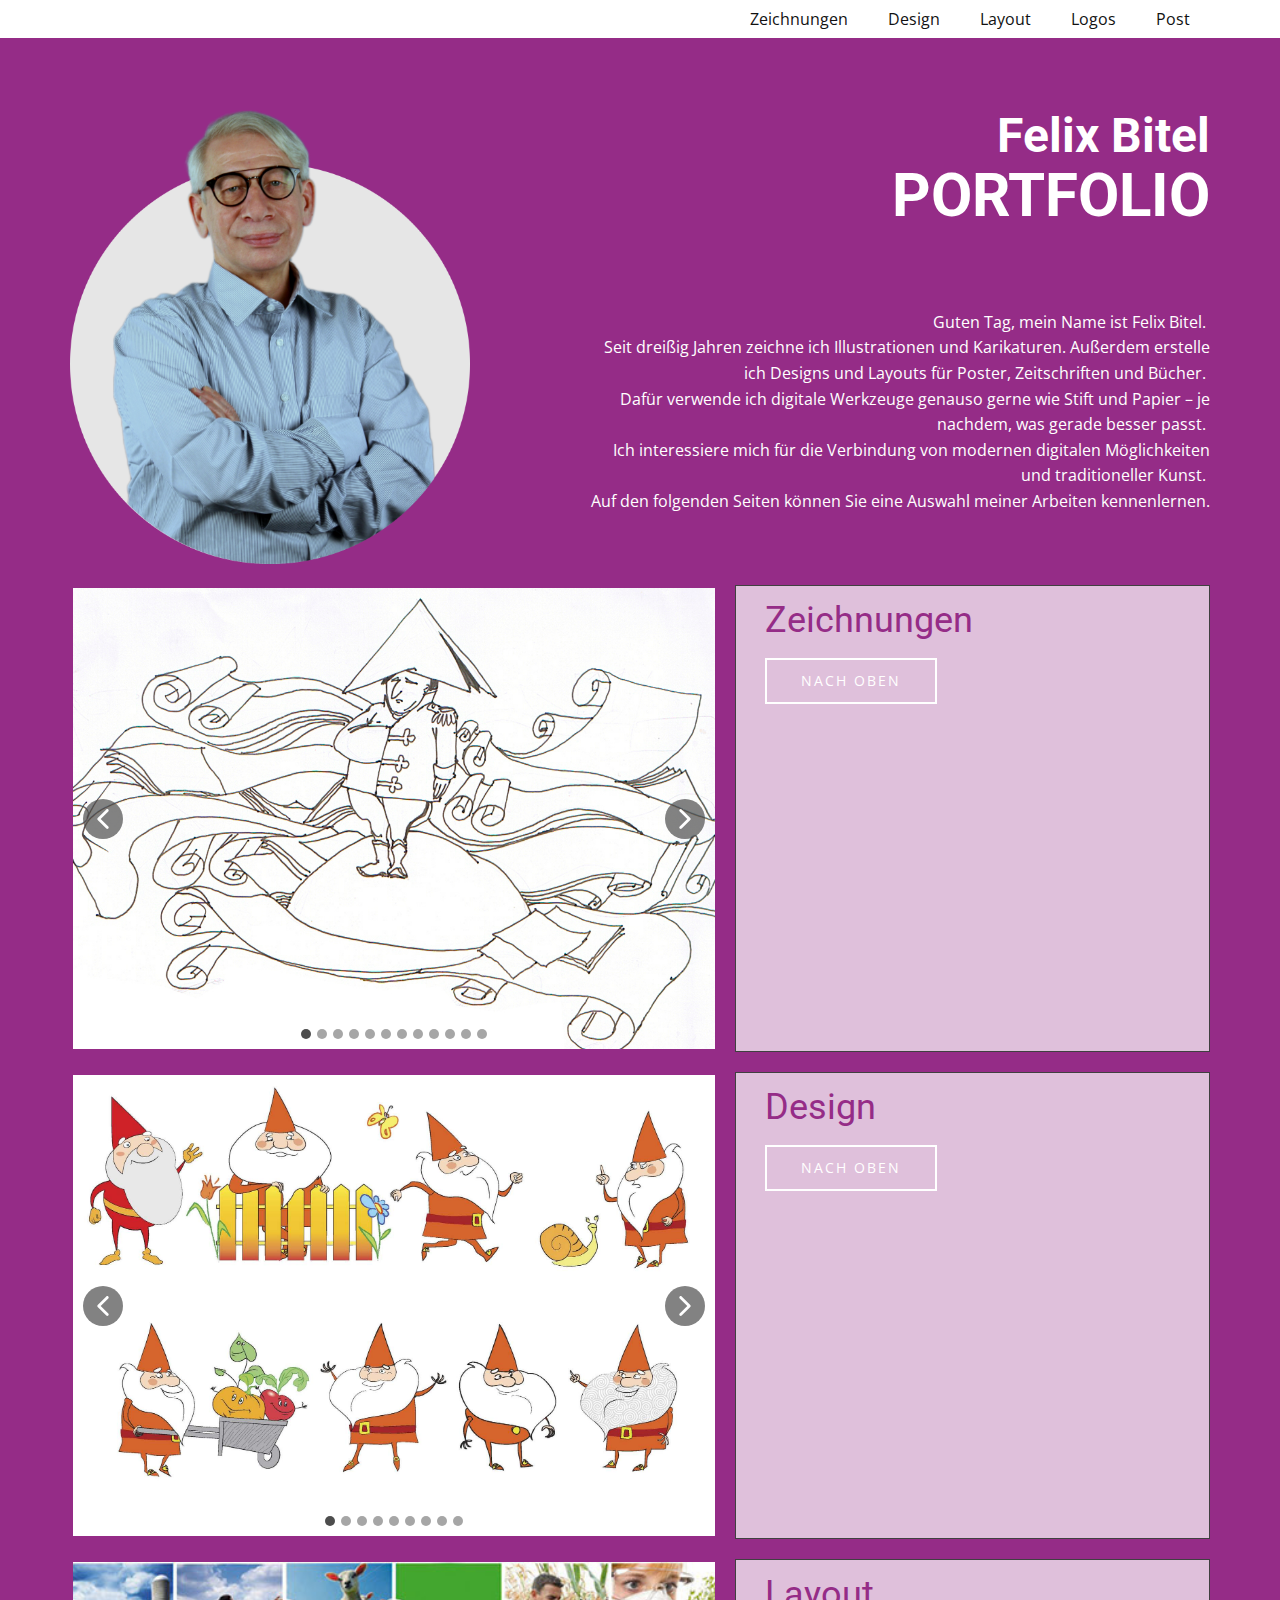
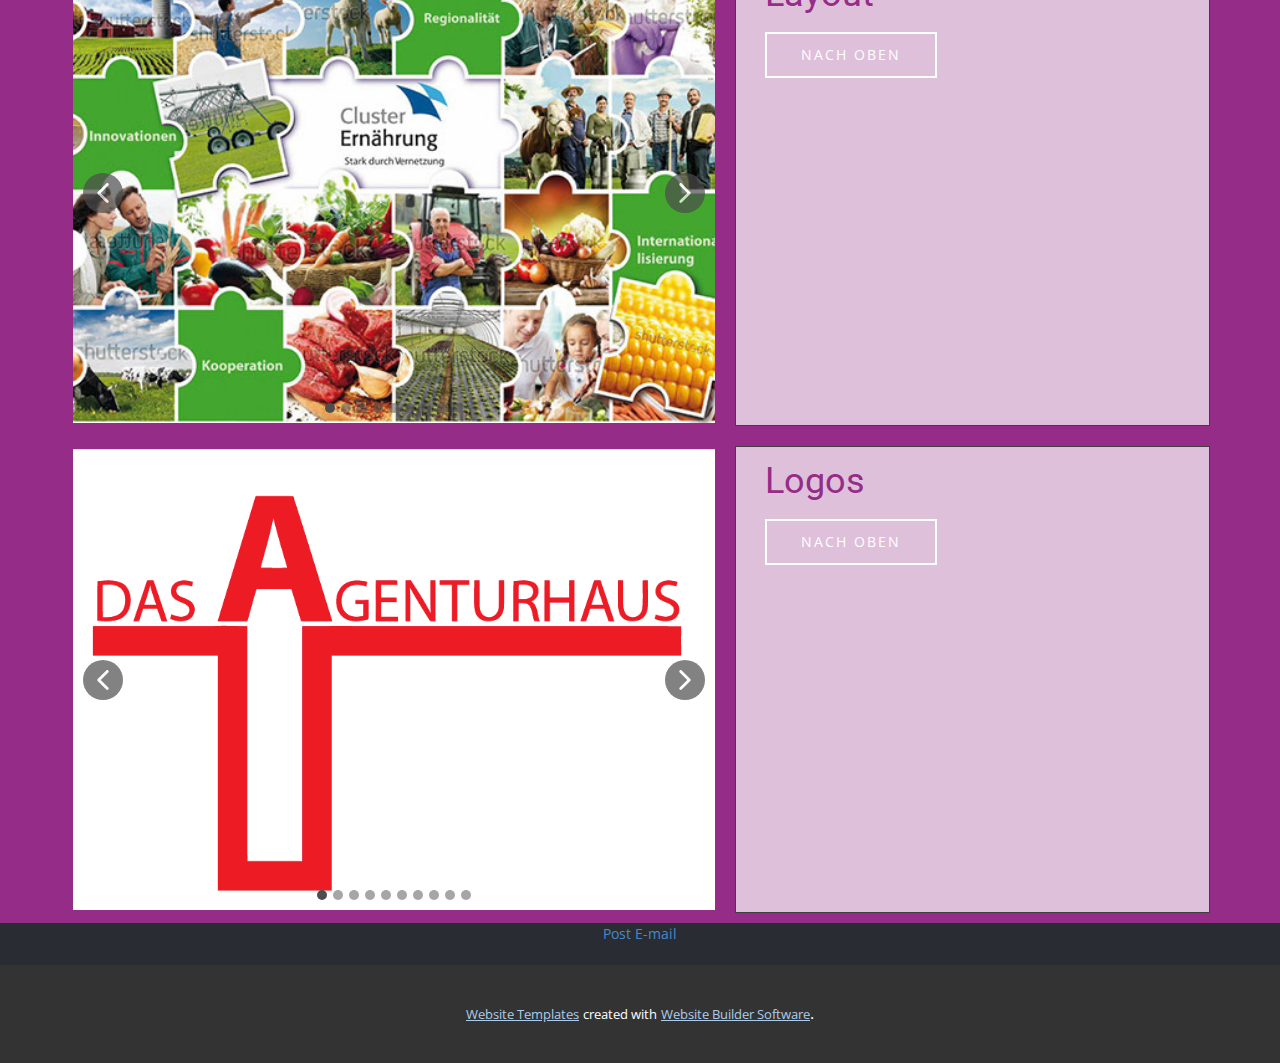
==== Master.html @ c5e7eab4 "Add files via upload" ====
<!DOCTYPE html>
<html style="font-size: 16px;" lang="ru"><head>
    <meta name="viewport" content="width=device-width, initial-scale=1.0">
    <meta charset="utf-8">
    <meta name="keywords" content="INTUITIVE">
    <meta name="description" content="">
    <title>Master</title>
    <link rel="stylesheet" href="nicepage.css" media="screen">
<link rel="stylesheet" href="Master.css" media="screen">
    <script class="u-script" type="text/javascript" src="jquery.js" defer=""></script>
    <script class="u-script" type="text/javascript" src="nicepage.js" defer=""></script>
    <meta name="generator" content="Nicepage 5.0.7, nicepage.com">
    <link id="u-theme-google-font" rel="stylesheet" href="https://fonts.googleapis.com/css?family=Roboto:100,100i,300,300i,400,400i,500,500i,700,700i,900,900i|Open+Sans:300,300i,400,400i,500,500i,600,600i,700,700i,800,800i">
    
    
    
    
    
    
    <script type="application/ld+json">{
		"@context": "http://schema.org",
		"@type": "Organization",
		"name": ""
}</script>
    <meta name="theme-color" content="#478ac9">
    <meta property="og:title" content="Master">
    <meta property="og:type" content="website">
  </head>
  <body class="u-body u-xl-mode" data-lang="ru"><header class="u-clearfix u-header u-header" id="sec-f628"><div class="u-clearfix u-sheet u-valign-middle u-sheet-1">
        <nav class="u-menu u-menu-one-level u-offcanvas u-menu-1">
          <div class="menu-collapse" style="font-size: 1rem; letter-spacing: 0px;">
            <a class="u-button-style u-custom-left-right-menu-spacing u-custom-padding-bottom u-custom-top-bottom-menu-spacing u-nav-link u-text-active-palette-1-base u-text-hover-palette-2-base" href="#">
              <svg class="u-svg-link" viewBox="0 0 24 24"><use xmlns:xlink="http://www.w3.org/1999/xlink" xlink:href="#menu-hamburger"></use></svg>
              <svg class="u-svg-content" version="1.1" id="menu-hamburger" viewBox="0 0 16 16" x="0px" y="0px" xmlns:xlink="http://www.w3.org/1999/xlink" xmlns="http://www.w3.org/2000/svg"><g><rect y="1" width="16" height="2"></rect><rect y="7" width="16" height="2"></rect><rect y="13" width="16" height="2"></rect>
</g></svg>
            </a>
          </div>
          <div class="u-custom-menu u-nav-container">
            <ul class="u-nav u-unstyled u-nav-1"><li class="u-nav-item"><a class="u-button-style u-nav-link u-text-active-palette-1-base u-text-hover-palette-2-base" href="Master.html#sec-004f" style="padding: 10px 20px;">Zeichnungen</a>
</li><li class="u-nav-item"><a class="u-button-style u-nav-link u-text-active-palette-1-base u-text-hover-palette-2-base" href="Master.html#carousel_df0c" style="padding: 10px 20px;">Design</a>
</li><li class="u-nav-item"><a class="u-button-style u-nav-link u-text-active-palette-1-base u-text-hover-palette-2-base" href="Master.html#carousel_4eac" style="padding: 10px 20px;">Layout</a>
</li><li class="u-nav-item"><a class="u-button-style u-nav-link u-text-active-palette-1-base u-text-hover-palette-2-base" href="Master.html#carousel_7748" style="padding: 10px 20px;">Logos</a>
</li><li class="u-nav-item"><a class="u-button-style u-nav-link u-text-active-palette-1-base u-text-hover-palette-2-base" href="mailto:felix.bitel.de@gmail.com" style="padding: 10px 20px;">Post</a>
</li></ul>
          </div>
          <div class="u-custom-menu u-nav-container-collapse">
            <div class="u-black u-container-style u-inner-container-layout u-opacity u-opacity-95 u-sidenav">
              <div class="u-inner-container-layout u-sidenav-overflow">
                <div class="u-menu-close"></div>
                <ul class="u-align-center u-nav u-popupmenu-items u-unstyled u-nav-2"><li class="u-nav-item"><a class="u-button-style u-nav-link" href="Master.html#sec-004f">Zeichnungen</a>
</li><li class="u-nav-item"><a class="u-button-style u-nav-link" href="Master.html#carousel_df0c">Design</a>
</li><li class="u-nav-item"><a class="u-button-style u-nav-link" href="Master.html#carousel_4eac">Layout</a>
</li><li class="u-nav-item"><a class="u-button-style u-nav-link" href="Master.html#carousel_7748">Logos</a>
</li><li class="u-nav-item"><a class="u-button-style u-nav-link" href="mailto:felix.bitel.de@gmail.com">Post</a>
</li></ul>
              </div>
            </div>
            <div class="u-black u-menu-overlay u-opacity u-opacity-70"></div>
          </div>
        </nav>
      </div></header>
    <section class="u-align-center u-clearfix u-custom-color-1 u-section-1" id="sec-2911">
      <div class="u-clearfix u-sheet u-valign-middle-xs u-sheet-1">
        <div class="u-clearfix u-expanded-width u-gutter-0 u-layout-wrap u-layout-wrap-1">
          <div class="u-layout" style="">
            <div class="u-layout-row" style="">
              <div class="u-align-left u-container-style u-custom-color-1 u-layout-cell u-left-cell u-size-25-lg u-size-25-md u-size-25-sm u-size-25-xs u-size-26-xl u-size-xs-60 u-layout-cell-1" src="">
                <div class="u-container-layout u-valign-middle-lg u-valign-middle-md u-valign-middle-xl u-container-layout-1" src="">
                  <img class="u-absolute-hcenter-sm u-absolute-hcenter-xs u-align-left u-expanded-height-lg u-expanded-height-md u-expanded-height-sm u-expanded-height-xs u-image u-image-1" src="images/7_223934175.png" data-image-width="1187" data-image-height="1346">
                </div>
              </div>
              <div class="u-align-right u-container-style u-custom-color-1 u-layout-cell u-right-cell u-size-34-xl u-size-35-lg u-size-35-md u-size-35-sm u-size-35-xs u-size-xs-60 u-layout-cell-2">
                <div class="u-container-layout u-container-layout-2">
                  <h2 class="u-text u-text-1">
                    <span style="font-size: 3rem;"> Felix Bitel</span>
                    <br>
                    <span style="font-size: 3.75rem;">PORTFOLIO</span>
                  </h2>
                  <p class="u-text u-text-2"> Guten Tag,
     mein Name ist Felix Bitel.&nbsp;<br>Seit dreißig Jahren zeichne ich Illustrationen und Karikaturen.
     Außerdem erstelle ich Designs und Layouts für Poster, Zeitschriften und Bücher.&nbsp;<br>Dafür verwende ich digitale Werkzeuge 
genauso gerne wie Stift und Papier – je nachdem, was gerade besser 
passt.&nbsp;<br>Ich interessiere mich für die Verbindung von modernen&nbsp;digitalen 
Möglichkeiten und traditioneller Kunst.&nbsp;<br>Auf den folgenden Seiten können 
Sie eine Auswahl meiner Arbeiten kennenlernen.
                  </p>
                </div>
              </div>
            </div>
          </div>
        </div>
      </div>
    </section>
    <section class="u-align-center u-clearfix u-custom-color-1 u-section-2" id="sec-004f">
      <div class="u-clearfix u-sheet u-sheet-1">
        <div class="u-clearfix u-expanded-width u-gutter-0 u-layout-wrap u-layout-wrap-1">
          <div class="u-layout" style="">
            <div class="u-layout-row" style="">
              <div class="u-align-left u-container-style u-layout-cell u-left-cell u-shape-rectangle u-size-35 u-size-xs-60 u-layout-cell-1" src="">
                <div class="u-container-layout u-container-layout-1" src="">
                  <div class="u-border-custom-color-1 u-carousel u-expanded-width-sm u-expanded-width-xs u-gallery u-gallery-slider u-layout-carousel u-lightbox u-no-transition u-show-text-on-hover u-gallery-1" data-interval="5000" data-u-ride="carousel" id="carousel-6c96">
                    <ol class="u-absolute-hcenter u-carousel-indicators u-carousel-indicators-1">
                      <li data-u-target="#carousel-6c96" data-u-slide-to="0" class="u-active u-grey-70 u-shape-circle" style="width: 10px; height: 10px;"></li>
                      <li data-u-target="#carousel-6c96" data-u-slide-to="1" class="u-grey-70 u-shape-circle" style="width: 10px; height: 10px;"></li>
                      <li data-u-target="#carousel-6c96" data-u-slide-to="2" class="u-grey-70 u-shape-circle" style="width: 10px; height: 10px;"></li>
                      <li data-u-target="#carousel-6c96" data-u-slide-to="3" class="u-grey-70 u-shape-circle" style="width: 10px; height: 10px;"></li>
                      <li data-u-target="#carousel-6c96" data-u-slide-to="4" class="u-grey-70 u-shape-circle" style="width: 10px; height: 10px;"></li>
                      <li data-u-target="#carousel-6c96" data-u-slide-to="5" class="u-grey-70 u-shape-circle" style="width: 10px; height: 10px;"></li>
                      <li data-u-target="#carousel-6c96" data-u-slide-to="6" class="u-grey-70 u-shape-circle" style="width: 10px; height: 10px;"></li>
                      <li data-u-target="#carousel-6c96" data-u-slide-to="7" class="u-grey-70 u-shape-circle" style="width: 10px; height: 10px;"></li>
                      <li data-u-target="#carousel-6c96" data-u-slide-to="8" class="u-grey-70 u-shape-circle" style="width: 10px; height: 10px;"></li>
                      <li data-u-target="#carousel-6c96" data-u-slide-to="9" class="u-grey-70 u-shape-circle" style="width: 10px; height: 10px;"></li>
                      <li data-u-target="#carousel-6c96" data-u-slide-to="10" class="u-grey-70 u-shape-circle" style="width: 10px; height: 10px;"></li>
                      <li data-u-target="#carousel-6c96" data-u-slide-to="11" class="u-grey-70 u-shape-circle" style="width: 10px; height: 10px;"></li>
                    </ol>
                    <div class="u-carousel-inner u-gallery-inner" role="listbox">
                      <div class="u-active u-carousel-item u-effect-fade u-gallery-item u-shape-rectangle u-carousel-item-1">
                        <div class="u-back-slide" data-image-width="1142" data-image-height="764">
                          <img class="u-back-image u-expanded" src="images/Image04.jpg">
                        </div>
                        <div class="u-align-center u-container-align-left u-over-slide u-shading u-valign-bottom u-over-slide-1">
                          <h3 class="u-align-left u-gallery-heading" style="width: 612px; margin-right: auto; margin-left: 0px;"></h3>
                          <p class="u-align-left u-gallery-text" style="width: 612px; margin-right: auto; margin-left: 0px;"></p>
                        </div>
                      </div>
                      <div class="u-carousel-item u-effect-fade u-gallery-item u-shape-rectangle u-carousel-item-2">
                        <div class="u-back-slide" data-image-width="850" data-image-height="1169">
                          <img class="u-back-image u-expanded" src="images/Image-12.jpg">
                        </div>
                        <div class="u-align-center u-container-align-left u-over-slide u-shading u-valign-bottom u-over-slide-2">
                          <h3 class="u-align-left u-gallery-heading" style="width: 612px; margin-right: auto; margin-left: 0px;"></h3>
                          <p class="u-align-left u-gallery-text" style="width: 612px; margin-right: auto; margin-left: 0px;"></p>
                        </div>
                      </div>
                      <div class="u-carousel-item u-effect-fade u-gallery-item u-shape-rectangle u-carousel-item-3" data-image-width="1199" data-image-height="762">
                        <div class="u-back-slide" data-image-width="701" data-image-height="461">
                          <img class="u-back-image u-expanded" src="images/img_02611-u6026-fr.jpg">
                        </div>
                        <div class="u-align-center u-container-align-left u-over-slide u-shading u-valign-bottom u-over-slide-3">
                          <h3 class="u-align-left u-gallery-heading" style="width: 612px; margin-right: auto; margin-left: 0px;"></h3>
                          <p class="u-align-left u-gallery-text" style="width: 612px; margin-right: auto; margin-left: 0px;"></p>
                        </div>
                        <style data-mode="XL" data-visited="true"></style>
                        <style data-mode="LG"></style>
                        <style data-mode="MD"></style>
                        <style data-mode="SM" data-visited="true"></style>
                        <style data-mode="XS" data-visited="true"></style>
                      </div>
                      <div class="u-carousel-item u-effect-fade u-gallery-item u-shape-rectangle u-carousel-item-4" data-image-width="667" data-image-height="478">
                        <div class="u-back-slide">
                          <img class="u-back-image u-expanded" src="images/image-101.jpg">
                        </div>
                        <div class="u-align-center u-container-align-left u-over-slide u-shading u-valign-bottom u-over-slide-4">
                          <h3 class="u-align-left u-gallery-heading" style="width: 612px; margin-right: auto; margin-left: 0px;"></h3>
                          <p class="u-align-left u-gallery-text" style="width: 612px; margin-right: auto; margin-left: 0px;"></p>
                        </div>
                        <style data-mode="XL"></style>
                        <style data-mode="LG"></style>
                        <style data-mode="MD"></style>
                        <style data-mode="SM" data-visited="true"></style>
                        <style data-mode="XS" data-visited="true"></style>
                      </div>
                      <div class="u-carousel-item u-effect-fade u-gallery-item u-shape-rectangle u-carousel-item-5" data-image-width="604" data-image-height="526">
                        <div class="u-back-slide">
                          <img class="u-back-image u-expanded" src="images/image-081-u6024-fr.jpg">
                        </div>
                        <div class="u-align-center u-container-align-left u-over-slide u-shading u-valign-bottom u-over-slide-5">
                          <h3 class="u-align-left u-gallery-heading" style="width: 612px; margin-right: auto; margin-left: 0px;"></h3>
                          <p class="u-align-left u-gallery-text" style="width: 612px; margin-right: auto; margin-left: 0px;"></p>
                        </div>
                        <style data-mode="XL"></style>
                        <style data-mode="LG"></style>
                        <style data-mode="MD"></style>
                        <style data-mode="SM" data-visited="true"></style>
                        <style data-mode="XS" data-visited="true"></style>
                      </div>
                      <div class="u-carousel-item u-effect-fade u-gallery-item u-shape-rectangle u-carousel-item-6" data-image-width="701" data-image-height="455">
                        <div class="u-back-slide">
                          <img class="u-back-image u-expanded" src="images/image-061-u6022-fr.jpg">
                        </div>
                        <div class="u-align-center u-container-align-left u-over-slide u-shading u-valign-bottom u-over-slide-6">
                          <h3 class="u-align-left u-gallery-heading" style="width: 612px; margin-right: auto; margin-left: 0px;"></h3>
                          <p class="u-align-left u-gallery-text" style="width: 612px; margin-right: auto; margin-left: 0px;"></p>
                        </div>
                        <style data-mode="XL"></style>
                        <style data-mode="LG"></style>
                        <style data-mode="MD"></style>
                        <style data-mode="SM" data-visited="true"></style>
                        <style data-mode="XS" data-visited="true"></style>
                      </div>
                      <div class="u-carousel-item u-effect-fade u-gallery-item u-shape-rectangle u-carousel-item-7" data-image-width="494" data-image-height="525">
                        <div class="u-back-slide">
                          <img class="u-back-image u-expanded" src="images/img_02-u6027-fr.jpg">
                        </div>
                        <div class="u-align-center u-container-align-left u-over-slide u-shading u-valign-bottom u-over-slide-7">
                          <h3 class="u-align-left u-gallery-heading" style="width: 612px; margin-right: auto; margin-left: 0px;"></h3>
                          <p class="u-align-left u-gallery-text" style="width: 612px; margin-right: auto; margin-left: 0px;"></p>
                        </div>
                        <style data-mode="XL"></style>
                        <style data-mode="LG"></style>
                        <style data-mode="MD"></style>
                        <style data-mode="SM" data-visited="true"></style>
                        <style data-mode="XS" data-visited="true"></style>
                      </div>
                      <div class="u-carousel-item u-effect-fade u-gallery-item u-shape-rectangle u-carousel-item-8" data-image-width="921" data-image-height="1106">
                        <div class="u-back-slide" data-image-width="701" data-image-height="584">
                          <img class="u-back-image u-expanded" src="images/image-017-u6029-fr.jpg">
                        </div>
                        <div class="u-align-center u-container-align-left u-over-slide u-shading u-valign-bottom u-over-slide-8">
                          <h3 class="u-align-left u-gallery-heading" style="width: 612px; margin-right: auto; margin-left: 0px;"></h3>
                          <p class="u-align-left u-gallery-text" style="width: 612px; margin-right: auto; margin-left: 0px;"></p>
                        </div>
                        <style data-mode="XL"></style>
                        <style data-mode="LG"></style>
                        <style data-mode="MD"></style>
                        <style data-mode="SM" data-visited="true"></style>
                        <style data-mode="XS" data-visited="true"></style>
                      </div>
                      <div class="u-carousel-item u-effect-fade u-gallery-item u-shape-rectangle u-carousel-item-9" data-image-width="376" data-image-height="526">
                        <div class="u-back-slide">
                          <img class="u-back-image u-expanded" src="images/img_0241-u6025-fr.jpg">
                        </div>
                        <div class="u-align-center u-container-align-left u-over-slide u-shading u-valign-bottom u-over-slide-9">
                          <h3 class="u-align-left u-gallery-heading" style="width: 612px; margin-right: auto; margin-left: 0px;"></h3>
                          <p class="u-align-left u-gallery-text" style="width: 612px; margin-right: auto; margin-left: 0px;"></p>
                        </div>
                        <style data-mode="XL"></style>
                        <style data-mode="LG"></style>
                        <style data-mode="MD"></style>
                        <style data-mode="SM" data-visited="true"></style>
                        <style data-mode="XS" data-visited="true"></style>
                      </div>
                      <div class="u-carousel-item u-effect-fade u-gallery-item u-shape-rectangle u-carousel-item-10" data-image-width="831" data-image-height="1128">
                        <div class="u-back-slide">
                          <img class="u-back-image u-expanded" src="images/Portfolio2022-02-22002.jpg">
                        </div>
                        <div class="u-align-center u-container-align-left u-over-slide u-shading u-valign-bottom u-over-slide-10">
                          <h3 class="u-align-left u-gallery-heading" style="width: 612px; margin-right: auto; margin-left: 0px;"></h3>
                          <p class="u-align-left u-gallery-text" style="width: 612px; margin-right: auto; margin-left: 0px;"></p>
                        </div>
                        <style data-mode="XL"></style>
                        <style data-mode="LG"></style>
                        <style data-mode="MD"></style>
                        <style data-mode="SM" data-visited="true"></style>
                        <style data-mode="XS" data-visited="true"></style>
                      </div>
                      <div class="u-carousel-item u-effect-fade u-gallery-item u-shape-rectangle u-carousel-item-11" data-image-width="3013" data-image-height="4096">
                        <div class="u-back-slide">
                          <img class="u-back-image u-expanded" src="images/20220403_121144.jpg">
                        </div>
                        <div class="u-align-center u-container-align-left u-over-slide u-shading u-valign-bottom u-over-slide-11">
                          <h3 class="u-align-left u-gallery-heading" style="width: 612px; margin-right: auto; margin-left: 0px;"></h3>
                          <p class="u-align-left u-gallery-text" style="width: 612px; margin-right: auto; margin-left: 0px;"></p>
                        </div>
                        <style data-mode="XL"></style>
                        <style data-mode="LG"></style>
                        <style data-mode="MD"></style>
                        <style data-mode="SM" data-visited="true"></style>
                        <style data-mode="XS" data-visited="true"></style>
                      </div>
                      <div class="u-carousel-item u-effect-fade u-gallery-item u-shape-rectangle u-carousel-item-12" data-image-width="1900" data-image-height="2572">
                        <div class="u-back-slide">
                          <img class="u-back-image u-expanded" src="images/20220403_121242.jpg">
                        </div>
                        <div class="u-align-center u-container-align-left u-over-slide u-shading u-valign-bottom u-over-slide-12">
                          <h3 class="u-align-left u-gallery-heading" style="width: 612px; margin-right: auto; margin-left: 0px;"></h3>
                          <p class="u-align-left u-gallery-text" style="width: 612px; margin-right: auto; margin-left: 0px;"></p>
                        </div>
                        <style data-mode="XL"></style>
                        <style data-mode="LG"></style>
                        <style data-mode="MD"></style>
                        <style data-mode="SM" data-visited="true"></style>
                        <style data-mode="XS" data-visited="true"></style>
                      </div>
                    </div>
                    <a class="u-absolute-vcenter u-carousel-control u-carousel-control-prev u-grey-70 u-icon-circle u-opacity u-opacity-70 u-spacing-10 u-text-white u-carousel-control-1" href="#carousel-6c96" role="button" data-u-slide="prev">
                      <span aria-hidden="true">
                        <svg viewBox="0 0 451.847 451.847"><path d="M97.141,225.92c0-8.095,3.091-16.192,9.259-22.366L300.689,9.27c12.359-12.359,32.397-12.359,44.751,0
c12.354,12.354,12.354,32.388,0,44.748L173.525,225.92l171.903,171.909c12.354,12.354,12.354,32.391,0,44.744
c-12.354,12.365-32.386,12.365-44.745,0l-194.29-194.281C100.226,242.115,97.141,234.018,97.141,225.92z"></path></svg>
                      </span>
                      <span class="sr-only">
                        <svg viewBox="0 0 451.847 451.847"><path d="M97.141,225.92c0-8.095,3.091-16.192,9.259-22.366L300.689,9.27c12.359-12.359,32.397-12.359,44.751,0
c12.354,12.354,12.354,32.388,0,44.748L173.525,225.92l171.903,171.909c12.354,12.354,12.354,32.391,0,44.744
c-12.354,12.365-32.386,12.365-44.745,0l-194.29-194.281C100.226,242.115,97.141,234.018,97.141,225.92z"></path></svg>
                      </span>
                    </a>
                    <a class="u-absolute-vcenter u-carousel-control u-carousel-control-next u-grey-70 u-icon-circle u-opacity u-opacity-70 u-spacing-10 u-text-white u-carousel-control-2" href="#carousel-6c96" role="button" data-u-slide="next">
                      <span aria-hidden="true">
                        <svg viewBox="0 0 451.846 451.847"><path d="M345.441,248.292L151.154,442.573c-12.359,12.365-32.397,12.365-44.75,0c-12.354-12.354-12.354-32.391,0-44.744
L278.318,225.92L106.409,54.017c-12.354-12.359-12.354-32.394,0-44.748c12.354-12.359,32.391-12.359,44.75,0l194.287,194.284
c6.177,6.18,9.262,14.271,9.262,22.366C354.708,234.018,351.617,242.115,345.441,248.292z"></path></svg>
                      </span>
                      <span class="sr-only">
                        <svg viewBox="0 0 451.846 451.847"><path d="M345.441,248.292L151.154,442.573c-12.359,12.365-32.397,12.365-44.75,0c-12.354-12.354-12.354-32.391,0-44.744
L278.318,225.92L106.409,54.017c-12.354-12.359-12.354-32.394,0-44.748c12.354-12.359,32.391-12.359,44.75,0l194.287,194.284
c6.177,6.18,9.262,14.271,9.262,22.366C354.708,234.018,351.617,242.115,345.441,248.292z"></path></svg>
                      </span>
                    </a>
                  </div>
                </div>
              </div>
              <div class="u-align-left u-container-style u-layout-cell u-opacity u-opacity-70 u-right-cell u-size-25 u-size-xs-60 u-white u-layout-cell-2">
                <div class="u-border-1 u-border-grey-75 u-container-layout u-container-layout-2">
                  <h2 class="u-text u-text-custom-color-1 u-text-default u-text-1"> Zeichnungen&nbsp;</h2>
                  <a href="" class="u-border-2 u-border-white u-btn u-btn-rectangle u-button-style u-none u-btn-1">nach oben</a>
                </div>
              </div>
            </div>
          </div>
        </div>
      </div>
    </section>
    <section class="u-align-center u-clearfix u-custom-color-1 u-section-3" id="carousel_df0c">
      <div class="u-clearfix u-sheet u-sheet-1">
        <div class="u-clearfix u-expanded-width u-gutter-0 u-layout-wrap u-layout-wrap-1">
          <div class="u-layout" style="">
            <div class="u-layout-row" style="">
              <div class="u-align-left u-container-style u-layout-cell u-left-cell u-shape-rectangle u-size-35 u-size-xs-60 u-layout-cell-1" src="">
                <div class="u-container-layout u-container-layout-1" src="">
                  <div class="u-border-custom-color-1 u-carousel u-expanded-width-sm u-expanded-width-xs u-gallery u-gallery-slider u-layout-carousel u-lightbox u-no-transition u-show-text-on-hover u-gallery-1" id="carousel-3d69" data-interval="5000" data-u-ride="carousel">
                    <ol class="u-absolute-hcenter u-carousel-indicators u-carousel-indicators-1">
                      <li data-u-target="#carousel-3d69" data-u-slide-to="0" class="u-active u-grey-70 u-shape-circle" style="width: 10px; height: 10px;"></li>
                      <li data-u-target="#carousel-3d69" data-u-slide-to="1" class="u-grey-70 u-shape-circle" style="width: 10px; height: 10px;"></li>
                      <li data-u-target="#carousel-3d69" data-u-slide-to="2" class="u-grey-70 u-shape-circle" style="width: 10px; height: 10px;"></li>
                      <li data-u-target="#carousel-3d69" data-u-slide-to="3" class="u-grey-70 u-shape-circle" style="width: 10px; height: 10px;"></li>
                      <li data-u-target="#carousel-3d69" data-u-slide-to="4" class="u-grey-70 u-shape-circle" style="width: 10px; height: 10px;"></li>
                      <li data-u-target="#carousel-3d69" data-u-slide-to="5" class="u-grey-70 u-shape-circle" style="width: 10px; height: 10px;"></li>
                      <li data-u-target="#carousel-3d69" data-u-slide-to="6" class="u-grey-70 u-shape-circle" style="width: 10px; height: 10px;"></li>
                      <li data-u-target="#carousel-3d69" data-u-slide-to="7" class="u-grey-70 u-shape-circle" style="width: 10px; height: 10px;"></li>
                      <li data-u-target="#carousel-3d69" data-u-slide-to="8" class="u-grey-70 u-shape-circle" style="width: 10px; height: 10px;"></li>
                    </ol>
                    <div class="u-carousel-inner u-gallery-inner" role="listbox">
                      <div class="u-active u-carousel-item u-effect-fade u-gallery-item u-shape-rectangle u-carousel-item-1">
                        <div class="u-back-slide" data-image-width="3309" data-image-height="2339">
                          <img class="u-back-image u-expanded" src="images/Zwerg.jpg" alt="">
                        </div>
                        <div class="u-align-center u-over-slide u-shading u-valign-bottom u-over-slide-1">
                          <h3 class="u-gallery-heading"></h3>
                          <p class="u-gallery-text"></p>
                        </div>
                      </div>
                      <div class="u-carousel-item u-effect-fade u-gallery-item u-shape-rectangle u-carousel-item-2">
                        <div class="u-back-slide" data-image-width="2339" data-image-height="1654">
                          <img class="u-back-image u-expanded" src="images/Gartner.jpg" alt="">
                        </div>
                        <div class="u-align-center u-over-slide u-shading u-valign-bottom u-over-slide-2">
                          <h3 class="u-gallery-heading"></h3>
                          <p class="u-gallery-text"></p>
                        </div>
                      </div>
                      <div class="u-carousel-item u-effect-fade u-gallery-item u-shape-rectangle u-carousel-item-3" data-image-width="1174" data-image-height="2228">
                        <div class="u-back-slide">
                          <img class="u-back-image u-expanded" src="images/buklet5.jpg">
                        </div>
                        <div class="u-align-center u-over-slide u-shading u-valign-bottom u-over-slide-3">
                          <h3 class="u-gallery-heading"></h3>
                          <p class="u-gallery-text"></p>
                        </div>
                      </div>
                      <div class="u-carousel-item u-effect-fade u-gallery-item u-shape-rectangle u-carousel-item-4" data-image-width="245" data-image-height="597">
                        <div class="u-back-slide">
                          <img class="u-back-image u-expanded" src="images/cloc2.png">
                        </div>
                        <div class="u-align-center u-over-slide u-shading u-valign-bottom u-over-slide-4">
                          <h3 class="u-gallery-heading"></h3>
                          <p class="u-gallery-text"></p>
                        </div>
                      </div>
                      <div class="u-carousel-item u-effect-fade u-gallery-item u-shape-rectangle u-carousel-item-5" data-image-width="372" data-image-height="526">
                        <div class="u-back-slide">
                          <img class="u-back-image u-expanded" src="images/oktoberfest2022rgb-u6100-fr.jpg">
                        </div>
                        <div class="u-align-center u-over-slide u-shading u-valign-bottom u-over-slide-5">
                          <h3 class="u-gallery-heading"></h3>
                          <p class="u-gallery-text"></p>
                        </div>
                      </div>
                      <div class="u-carousel-item u-effect-fade u-gallery-item u-shape-rectangle u-carousel-item-6" data-image-width="701" data-image-height="236">
                        <div class="u-back-slide">
                          <img class="u-back-image u-expanded" src="images/gemuesefw.jpg">
                        </div>
                        <div class="u-align-center u-over-slide u-shading u-valign-bottom u-over-slide-6">
                          <h3 class="u-gallery-heading"></h3>
                          <p class="u-gallery-text"></p>
                        </div>
                      </div>
                      <div class="u-carousel-item u-effect-fade u-gallery-item u-shape-rectangle u-carousel-item-7" data-image-width="642" data-image-height="619">
                        <div class="u-back-slide">
                          <img class="u-back-image u-expanded" src="images/vc.jpg">
                        </div>
                        <div class="u-align-center u-over-slide u-shading u-valign-bottom u-over-slide-7">
                          <h3 class="u-gallery-heading"></h3>
                          <p class="u-gallery-text"></p>
                        </div>
                      </div>
                      <div class="u-carousel-item u-effect-fade u-gallery-item u-shape-rectangle u-carousel-item-8" data-image-width="372" data-image-height="526">
                        <div class="u-back-slide">
                          <img class="u-back-image u-expanded" src="images/2baywa_stiftung_garten_kalendar_titel-2_1.jpg">
                        </div>
                        <div class="u-align-center u-over-slide u-shading u-valign-bottom u-over-slide-8">
                          <h3 class="u-gallery-heading"></h3>
                          <p class="u-gallery-text"></p>
                        </div>
                      </div>
                      <div class="u-carousel-item u-effect-fade u-gallery-item u-shape-rectangle u-carousel-item-9" data-image-width="3753" data-image-height="3037">
                        <div class="u-back-slide">
                          <img class="u-back-image u-expanded" src="images/Ukr.jpg">
                        </div>
                        <div class="u-align-center u-over-slide u-shading u-valign-bottom u-over-slide-9">
                          <h3 class="u-gallery-heading"></h3>
                          <p class="u-gallery-text"></p>
                        </div>
                      </div>
                    </div>
                    <a class="u-absolute-vcenter u-carousel-control u-carousel-control-prev u-grey-70 u-icon-circle u-opacity u-opacity-70 u-spacing-10 u-text-white u-carousel-control-1" href="#carousel-3d69" role="button" data-u-slide="prev">
                      <span aria-hidden="true">
                        <svg viewBox="0 0 451.847 451.847"><path d="M97.141,225.92c0-8.095,3.091-16.192,9.259-22.366L300.689,9.27c12.359-12.359,32.397-12.359,44.751,0
c12.354,12.354,12.354,32.388,0,44.748L173.525,225.92l171.903,171.909c12.354,12.354,12.354,32.391,0,44.744
c-12.354,12.365-32.386,12.365-44.745,0l-194.29-194.281C100.226,242.115,97.141,234.018,97.141,225.92z"></path></svg>
                      </span>
                      <span class="sr-only">
                        <svg viewBox="0 0 451.847 451.847"><path d="M97.141,225.92c0-8.095,3.091-16.192,9.259-22.366L300.689,9.27c12.359-12.359,32.397-12.359,44.751,0
c12.354,12.354,12.354,32.388,0,44.748L173.525,225.92l171.903,171.909c12.354,12.354,12.354,32.391,0,44.744
c-12.354,12.365-32.386,12.365-44.745,0l-194.29-194.281C100.226,242.115,97.141,234.018,97.141,225.92z"></path></svg>
                      </span>
                    </a>
                    <a class="u-absolute-vcenter u-carousel-control u-carousel-control-next u-grey-70 u-icon-circle u-opacity u-opacity-70 u-spacing-10 u-text-white u-carousel-control-2" href="#carousel-3d69" role="button" data-u-slide="next">
                      <span aria-hidden="true">
                        <svg viewBox="0 0 451.846 451.847"><path d="M345.441,248.292L151.154,442.573c-12.359,12.365-32.397,12.365-44.75,0c-12.354-12.354-12.354-32.391,0-44.744
L278.318,225.92L106.409,54.017c-12.354-12.359-12.354-32.394,0-44.748c12.354-12.359,32.391-12.359,44.75,0l194.287,194.284
c6.177,6.18,9.262,14.271,9.262,22.366C354.708,234.018,351.617,242.115,345.441,248.292z"></path></svg>
                      </span>
                      <span class="sr-only">
                        <svg viewBox="0 0 451.846 451.847"><path d="M345.441,248.292L151.154,442.573c-12.359,12.365-32.397,12.365-44.75,0c-12.354-12.354-12.354-32.391,0-44.744
L278.318,225.92L106.409,54.017c-12.354-12.359-12.354-32.394,0-44.748c12.354-12.359,32.391-12.359,44.75,0l194.287,194.284
c6.177,6.18,9.262,14.271,9.262,22.366C354.708,234.018,351.617,242.115,345.441,248.292z"></path></svg>
                      </span>
                    </a>
                  </div>
                </div>
              </div>
              <div class="u-align-left u-container-style u-layout-cell u-opacity u-opacity-70 u-right-cell u-size-25 u-size-xs-60 u-white u-layout-cell-2">
                <div class="u-border-1 u-border-grey-75 u-container-layout u-container-layout-2">
                  <h2 class="u-text u-text-custom-color-1 u-text-default u-text-1"> Design&nbsp;&nbsp;</h2>
                  <a href="" class="u-border-2 u-border-white u-btn u-btn-rectangle u-button-style u-none u-btn-1">nach oben</a>
                </div>
              </div>
            </div>
          </div>
        </div>
      </div>
    </section>
    <section class="u-align-center u-clearfix u-custom-color-1 u-section-4" id="carousel_4eac">
      <div class="u-clearfix u-sheet u-sheet-1">
        <div class="u-clearfix u-expanded-width u-gutter-0 u-layout-wrap u-layout-wrap-1">
          <div class="u-layout" style="">
            <div class="u-layout-row" style="">
              <div class="u-align-left u-container-style u-layout-cell u-left-cell u-shape-rectangle u-size-35 u-size-xs-60 u-layout-cell-1" src="">
                <div class="u-container-layout u-container-layout-1" src="">
                  <div class="u-border-custom-color-1 u-carousel u-expanded-width-sm u-expanded-width-xs u-gallery u-gallery-slider u-layout-carousel u-lightbox u-no-transition u-show-text-on-hover u-gallery-1" id="carousel-4425" data-interval="5000" data-u-ride="carousel">
                    <ol class="u-absolute-hcenter u-carousel-indicators u-carousel-indicators-1">
                      <li data-u-target="#carousel-4425" data-u-slide-to="0" class="u-active u-grey-70 u-shape-circle" style="width: 10px; height: 10px;"></li>
                      <li data-u-target="#carousel-4425" data-u-slide-to="1" class="u-grey-70 u-shape-circle" style="width: 10px; height: 10px;"></li>
                      <li data-u-target="#carousel-4425" data-u-slide-to="2" class="u-grey-70 u-shape-circle" style="width: 10px; height: 10px;"></li>
                      <li data-u-target="#carousel-4425" data-u-slide-to="3" class="u-grey-70 u-shape-circle" style="width: 10px; height: 10px;"></li>
                      <li data-u-target="#carousel-4425" data-u-slide-to="4" class="u-grey-70 u-shape-circle" style="width: 10px; height: 10px;"></li>
                      <li data-u-target="#carousel-4425" data-u-slide-to="5" class="u-grey-70 u-shape-circle" style="width: 10px; height: 10px;"></li>
                      <li data-u-target="#carousel-4425" data-u-slide-to="6" class="u-grey-70 u-shape-circle" style="width: 10px; height: 10px;"></li>
                      <li data-u-target="#carousel-4425" data-u-slide-to="7" class="u-grey-70 u-shape-circle" style="width: 10px; height: 10px;"></li>
                      <li data-u-target="#carousel-4425" data-u-slide-to="8" class="u-grey-70 u-shape-circle" style="width: 10px; height: 10px;"></li>
                    </ol>
                    <div class="u-carousel-inner u-gallery-inner" role="listbox">
                      <div class="u-active u-carousel-item u-effect-fade u-gallery-item u-shape-rectangle u-carousel-item-1">
                        <div class="u-back-slide" data-image-width="701" data-image-height="371">
                          <img class="u-back-image u-expanded" src="images/messewand_498x263_www-4-u6096-fr.jpg" alt="">
                        </div>
                        <div class="u-align-center u-over-slide u-shading u-valign-bottom u-over-slide-1">
                          <h3 class="u-gallery-heading"></h3>
                          <p class="u-gallery-text"></p>
                        </div>
                      </div>
                      <div class="u-carousel-item u-effect-fade u-gallery-item u-shape-rectangle u-carousel-item-2">
                        <div class="u-back-slide" data-image-width="701" data-image-height="371">
                          <img class="u-back-image u-expanded" src="images/messewand_498x263_www-3-u6095-fr.jpg" alt="">
                        </div>
                        <div class="u-align-center u-over-slide u-shading u-valign-bottom u-over-slide-2">
                          <h3 class="u-gallery-heading"></h3>
                          <p class="u-gallery-text"></p>
                        </div>
                      </div>
                      <div class="u-carousel-item u-effect-fade u-gallery-item u-shape-rectangle u-carousel-item-3" data-image-width="2338" data-image-height="1700">
                        <div class="u-back-slide">
                          <img class="u-back-image u-expanded" src="images/IMG_031.jpg">
                        </div>
                        <div class="u-align-center u-over-slide u-shading u-valign-bottom u-over-slide-3">
                          <h3 class="u-gallery-heading"></h3>
                          <p class="u-gallery-text"></p>
                        </div>
                        <style data-mode="XL" data-visited="true"></style>
                        <style data-mode="LG"></style>
                        <style data-mode="MD"></style>
                        <style data-mode="SM" data-visited="true"></style>
                        <style data-mode="XS"></style>
                      </div>
                      <div class="u-carousel-item u-effect-fade u-gallery-item u-shape-rectangle u-carousel-item-4" data-image-width="2338" data-image-height="1700">
                        <div class="u-back-slide">
                          <img class="u-back-image u-expanded" src="images/IMG_030.jpg">
                        </div>
                        <div class="u-align-center u-over-slide u-shading u-valign-bottom u-over-slide-4">
                          <h3 class="u-gallery-heading"></h3>
                          <p class="u-gallery-text"></p>
                        </div>
                        <style data-mode="XL" data-visited="true"></style>
                        <style data-mode="LG"></style>
                        <style data-mode="MD"></style>
                        <style data-mode="SM" data-visited="true"></style>
                        <style data-mode="XS"></style>
                      </div>
                      <div class="u-carousel-item u-effect-fade u-gallery-item u-shape-rectangle u-carousel-item-5" data-image-width="1624" data-image-height="1286">
                        <div class="u-back-slide">
                          <img class="u-back-image u-expanded" src="images/IMG_035.jpg">
                        </div>
                        <div class="u-align-center u-over-slide u-shading u-valign-bottom u-over-slide-5">
                          <h3 class="u-gallery-heading"></h3>
                          <p class="u-gallery-text"></p>
                        </div>
                        <style data-mode="XL" data-visited="true"></style>
                        <style data-mode="LG"></style>
                        <style data-mode="MD"></style>
                        <style data-mode="SM" data-visited="true"></style>
                        <style data-mode="XS"></style>
                      </div>
                      <div class="u-carousel-item u-effect-fade u-gallery-item u-shape-rectangle u-carousel-item-6" data-image-width="1009" data-image-height="709">
                        <div class="u-back-slide">
                          <img class="u-back-image u-expanded" src="images/SternB1.jpg">
                        </div>
                        <div class="u-align-center u-over-slide u-shading u-valign-bottom u-over-slide-6">
                          <h3 class="u-gallery-heading"></h3>
                          <p class="u-gallery-text"></p>
                        </div>
                        <style data-mode="XL" data-visited="true"></style>
                        <style data-mode="LG"></style>
                        <style data-mode="MD"></style>
                        <style data-mode="SM" data-visited="true"></style>
                        <style data-mode="XS"></style>
                      </div>
                      <div class="u-carousel-item u-effect-fade u-gallery-item u-shape-rectangle u-carousel-item-7" data-image-width="1746" data-image-height="1233">
                        <div class="u-back-slide">
                          <img class="u-back-image u-expanded" src="images/stern8.jpg">
                        </div>
                        <div class="u-align-center u-over-slide u-shading u-valign-bottom u-over-slide-7">
                          <h3 class="u-gallery-heading"></h3>
                          <p class="u-gallery-text"></p>
                        </div>
                        <style data-mode="XL" data-visited="true"></style>
                        <style data-mode="LG"></style>
                        <style data-mode="MD"></style>
                        <style data-mode="SM" data-visited="true"></style>
                        <style data-mode="XS"></style>
                      </div>
                      <div class="u-carousel-item u-effect-fade u-gallery-item u-shape-rectangle u-carousel-item-8" data-image-width="1001" data-image-height="1417">
                        <div class="u-back-slide">
                          <img class="u-back-image u-expanded" src="images/Plakat-1.jpg">
                        </div>
                        <div class="u-align-center u-over-slide u-shading u-valign-bottom u-over-slide-8">
                          <h3 class="u-gallery-heading"></h3>
                          <p class="u-gallery-text"></p>
                        </div>
                        <style data-mode="XL" data-visited="true"></style>
                        <style data-mode="LG"></style>
                        <style data-mode="MD"></style>
                        <style data-mode="SM" data-visited="true"></style>
                        <style data-mode="XS"></style>
                      </div>
                      <div class="u-carousel-item u-effect-fade u-gallery-item u-shape-rectangle u-carousel-item-9" data-image-width="1181" data-image-height="886">
                        <div class="u-back-slide">
                          <img class="u-back-image u-expanded" src="images/zeitungen1.jpg">
                        </div>
                        <div class="u-align-center u-over-slide u-shading u-valign-bottom u-over-slide-9">
                          <h3 class="u-gallery-heading"></h3>
                          <p class="u-gallery-text"></p>
                        </div>
                        <style data-mode="XL" data-visited="true"></style>
                        <style data-mode="LG"></style>
                        <style data-mode="MD"></style>
                        <style data-mode="SM" data-visited="true"></style>
                        <style data-mode="XS"></style>
                      </div>
                    </div>
                    <a class="u-absolute-vcenter u-carousel-control u-carousel-control-prev u-grey-70 u-icon-circle u-opacity u-opacity-70 u-spacing-10 u-text-white u-carousel-control-1" href="#carousel-4425" role="button" data-u-slide="prev">
                      <span aria-hidden="true">
                        <svg viewBox="0 0 451.847 451.847"><path d="M97.141,225.92c0-8.095,3.091-16.192,9.259-22.366L300.689,9.27c12.359-12.359,32.397-12.359,44.751,0
c12.354,12.354,12.354,32.388,0,44.748L173.525,225.92l171.903,171.909c12.354,12.354,12.354,32.391,0,44.744
c-12.354,12.365-32.386,12.365-44.745,0l-194.29-194.281C100.226,242.115,97.141,234.018,97.141,225.92z"></path></svg>
                      </span>
                      <span class="sr-only">
                        <svg viewBox="0 0 451.847 451.847"><path d="M97.141,225.92c0-8.095,3.091-16.192,9.259-22.366L300.689,9.27c12.359-12.359,32.397-12.359,44.751,0
c12.354,12.354,12.354,32.388,0,44.748L173.525,225.92l171.903,171.909c12.354,12.354,12.354,32.391,0,44.744
c-12.354,12.365-32.386,12.365-44.745,0l-194.29-194.281C100.226,242.115,97.141,234.018,97.141,225.92z"></path></svg>
                      </span>
                    </a>
                    <a class="u-absolute-vcenter u-carousel-control u-carousel-control-next u-grey-70 u-icon-circle u-opacity u-opacity-70 u-spacing-10 u-text-white u-carousel-control-2" href="#carousel-4425" role="button" data-u-slide="next">
                      <span aria-hidden="true">
                        <svg viewBox="0 0 451.846 451.847"><path d="M345.441,248.292L151.154,442.573c-12.359,12.365-32.397,12.365-44.75,0c-12.354-12.354-12.354-32.391,0-44.744
L278.318,225.92L106.409,54.017c-12.354-12.359-12.354-32.394,0-44.748c12.354-12.359,32.391-12.359,44.75,0l194.287,194.284
c6.177,6.18,9.262,14.271,9.262,22.366C354.708,234.018,351.617,242.115,345.441,248.292z"></path></svg>
                      </span>
                      <span class="sr-only">
                        <svg viewBox="0 0 451.846 451.847"><path d="M345.441,248.292L151.154,442.573c-12.359,12.365-32.397,12.365-44.75,0c-12.354-12.354-12.354-32.391,0-44.744
L278.318,225.92L106.409,54.017c-12.354-12.359-12.354-32.394,0-44.748c12.354-12.359,32.391-12.359,44.75,0l194.287,194.284
c6.177,6.18,9.262,14.271,9.262,22.366C354.708,234.018,351.617,242.115,345.441,248.292z"></path></svg>
                      </span>
                    </a>
                  </div>
                </div>
              </div>
              <div class="u-align-left u-container-style u-layout-cell u-opacity u-opacity-70 u-right-cell u-size-25 u-size-xs-60 u-white u-layout-cell-2">
                <div class="u-border-1 u-border-grey-75 u-container-layout u-container-layout-2">
                  <h2 class="u-text u-text-custom-color-1 u-text-default u-text-1"> Layout</h2>
                  <a href="" class="u-border-2 u-border-white u-btn u-btn-rectangle u-button-style u-none u-btn-1">nach oben</a>
                </div>
              </div>
            </div>
          </div>
        </div>
      </div>
    </section>
    <section class="u-align-center u-clearfix u-custom-color-1 u-section-5" id="carousel_7748">
      <div class="u-clearfix u-sheet u-sheet-1">
        <div class="u-clearfix u-expanded-width u-gutter-0 u-layout-wrap u-layout-wrap-1">
          <div class="u-layout" style="">
            <div class="u-layout-row" style="">
              <div class="u-align-left u-container-style u-layout-cell u-left-cell u-shape-rectangle u-size-35 u-size-xs-60 u-layout-cell-1" src="">
                <div class="u-container-layout u-container-layout-1" src="">
                  <div class="u-border-custom-color-1 u-carousel u-expanded-width-sm u-expanded-width-xs u-gallery u-gallery-slider u-layout-carousel u-lightbox u-no-transition u-show-text-on-hover u-gallery-1" id="carousel-b19c" data-interval="5000" data-u-ride="carousel">
                    <ol class="u-absolute-hcenter u-carousel-indicators u-carousel-indicators-1">
                      <li data-u-target="#carousel-b19c" data-u-slide-to="0" class="u-active u-grey-70 u-shape-circle" style="width: 10px; height: 10px;"></li>
                      <li data-u-target="#carousel-b19c" data-u-slide-to="1" class="u-grey-70 u-shape-circle" style="width: 10px; height: 10px;"></li>
                      <li data-u-target="#carousel-b19c" data-u-slide-to="2" class="u-grey-70 u-shape-circle" style="width: 10px; height: 10px;"></li>
                      <li data-u-target="#carousel-b19c" data-u-slide-to="3" class="u-grey-70 u-shape-circle" style="width: 10px; height: 10px;"></li>
                      <li data-u-target="#carousel-b19c" data-u-slide-to="4" class="u-grey-70 u-shape-circle" style="width: 10px; height: 10px;"></li>
                      <li data-u-target="#carousel-b19c" data-u-slide-to="5" class="u-grey-70 u-shape-circle" style="width: 10px; height: 10px;"></li>
                      <li data-u-target="#carousel-b19c" data-u-slide-to="6" class="u-grey-70 u-shape-circle" style="width: 10px; height: 10px;"></li>
                      <li data-u-target="#carousel-b19c" data-u-slide-to="7" class="u-grey-70 u-shape-circle" style="width: 10px; height: 10px;"></li>
                      <li data-u-target="#carousel-b19c" data-u-slide-to="8" class="u-grey-70 u-shape-circle" style="width: 10px; height: 10px;"></li>
                      <li data-u-target="#carousel-b19c" data-u-slide-to="9" class="u-grey-70 u-shape-circle" style="width: 10px; height: 10px;"></li>
                    </ol>
                    <div class="u-carousel-inner u-gallery-inner" role="listbox">
                      <div class="u-active u-carousel-item u-effect-fade u-gallery-item u-shape-rectangle u-carousel-item-1">
                        <div class="u-back-slide" data-image-width="861" data-image-height="615">
                          <img class="u-back-image u-expanded" src="images/logo3.png" alt="">
                        </div>
                        <div class="u-align-center u-over-slide u-shading u-valign-bottom u-over-slide-1">
                          <h3 class="u-gallery-heading"></h3>
                          <p class="u-gallery-text"></p>
                        </div>
                      </div>
                      <div class="u-carousel-item u-effect-fade u-gallery-item u-shape-rectangle u-carousel-item-2">
                        <div class="u-back-slide" data-image-width="492" data-image-height="369">
                          <img class="u-back-image u-expanded" src="images/logo4.png" alt="">
                        </div>
                        <div class="u-align-center u-over-slide u-shading u-valign-bottom u-over-slide-2">
                          <h3 class="u-gallery-heading"></h3>
                          <p class="u-gallery-text"></p>
                        </div>
                      </div>
                      <div class="u-carousel-item u-effect-fade u-gallery-item u-shape-rectangle u-carousel-item-3" data-image-width="369" data-image-height="492">
                        <div class="u-back-slide">
                          <img class="u-back-image u-expanded" src="images/logo6.png">
                        </div>
                        <div class="u-align-center u-over-slide u-shading u-valign-bottom u-over-slide-3">
                          <h3 class="u-gallery-heading"></h3>
                          <p class="u-gallery-text"></p>
                        </div>
                        <style data-mode="XL" data-visited="true"></style>
                        <style data-mode="LG"></style>
                        <style data-mode="MD"></style>
                        <style data-mode="SM" data-visited="true"></style>
                        <style data-mode="XS"></style>
                      </div>
                      <div class="u-carousel-item u-effect-fade u-gallery-item u-shape-rectangle u-carousel-item-4" data-image-width="492" data-image-height="492">
                        <div class="u-back-slide">
                          <img class="u-back-image u-expanded" src="images/logo9.png">
                        </div>
                        <div class="u-align-center u-over-slide u-shading u-valign-bottom u-over-slide-4">
                          <h3 class="u-gallery-heading"></h3>
                          <p class="u-gallery-text"></p>
                        </div>
                        <style data-mode="XL" data-visited="true"></style>
                        <style data-mode="LG"></style>
                        <style data-mode="MD"></style>
                        <style data-mode="SM" data-visited="true"></style>
                        <style data-mode="XS"></style>
                      </div>
                      <div class="u-carousel-item u-effect-fade u-gallery-item u-shape-rectangle u-carousel-item-5" data-image-width="863" data-image-height="984">
                        <div class="u-back-slide">
                          <img class="u-back-image u-expanded" src="images/logo11.png">
                        </div>
                        <div class="u-align-center u-over-slide u-shading u-valign-bottom u-over-slide-5">
                          <h3 class="u-gallery-heading"></h3>
                          <p class="u-gallery-text"></p>
                        </div>
                        <style data-mode="XL" data-visited="true"></style>
                        <style data-mode="LG"></style>
                        <style data-mode="MD"></style>
                        <style data-mode="SM" data-visited="true"></style>
                        <style data-mode="XS"></style>
                      </div>
                      <div class="u-carousel-item u-effect-fade u-gallery-item u-shape-rectangle u-carousel-item-6" data-image-width="1230" data-image-height="984">
                        <div class="u-back-slide">
                          <img class="u-back-image u-expanded" src="images/logo12.png">
                        </div>
                        <div class="u-align-center u-over-slide u-shading u-valign-bottom u-over-slide-6">
                          <h3 class="u-gallery-heading"></h3>
                          <p class="u-gallery-text"></p>
                        </div>
                        <style data-mode="XL" data-visited="true"></style>
                        <style data-mode="LG"></style>
                        <style data-mode="MD"></style>
                        <style data-mode="SM" data-visited="true"></style>
                        <style data-mode="XS"></style>
                      </div>
                      <div class="u-carousel-item u-effect-fade u-gallery-item u-shape-rectangle u-carousel-item-7" data-image-width="1721" data-image-height="738">
                        <div class="u-back-slide">
                          <img class="u-back-image u-expanded" src="images/logo14.png">
                        </div>
                        <div class="u-align-center u-over-slide u-shading u-valign-bottom u-over-slide-7">
                          <h3 class="u-gallery-heading"></h3>
                          <p class="u-gallery-text"></p>
                        </div>
                        <style data-mode="XL" data-visited="true"></style>
                        <style data-mode="LG"></style>
                        <style data-mode="MD"></style>
                        <style data-mode="SM" data-visited="true"></style>
                        <style data-mode="XS"></style>
                      </div>
                      <div class="u-carousel-item u-effect-fade u-gallery-item u-shape-rectangle u-carousel-item-8" data-image-width="984" data-image-height="984">
                        <div class="u-back-slide">
                          <img class="u-back-image u-expanded" src="images/logo16.png">
                        </div>
                        <div class="u-align-center u-over-slide u-shading u-valign-bottom u-over-slide-8">
                          <h3 class="u-gallery-heading"></h3>
                          <p class="u-gallery-text"></p>
                        </div>
                        <style data-mode="XL" data-visited="true"></style>
                        <style data-mode="LG"></style>
                        <style data-mode="MD"></style>
                        <style data-mode="SM" data-visited="true"></style>
                        <style data-mode="XS"></style>
                      </div>
                      <div class="u-carousel-item u-effect-fade u-gallery-item u-shape-rectangle u-carousel-item-9" data-image-width="738" data-image-height="984">
                        <div class="u-back-slide">
                          <img class="u-back-image u-expanded" src="images/q1.png">
                        </div>
                        <div class="u-align-center u-over-slide u-shading u-valign-bottom u-over-slide-9">
                          <h3 class="u-gallery-heading"></h3>
                          <p class="u-gallery-text"></p>
                        </div>
                        <style data-mode="XL" data-visited="true"></style>
                        <style data-mode="LG"></style>
                        <style data-mode="MD"></style>
                        <style data-mode="SM" data-visited="true"></style>
                        <style data-mode="XS"></style>
                      </div>
                      <div class="u-carousel-item u-effect-fade u-gallery-item u-shape-rectangle u-carousel-item-10" data-image-width="1250" data-image-height="1496">
                        <div class="u-back-slide">
                          <img class="u-back-image u-expanded" src="images/q2.png">
                        </div>
                        <div class="u-align-center u-over-slide u-shading u-valign-bottom u-over-slide-10">
                          <h3 class="u-gallery-heading"></h3>
                          <p class="u-gallery-text"></p>
                        </div>
                        <style data-mode="XL" data-visited="true"></style>
                        <style data-mode="LG"></style>
                        <style data-mode="MD"></style>
                        <style data-mode="SM" data-visited="true"></style>
                        <style data-mode="XS"></style>
                      </div>
                    </div>
                    <a class="u-absolute-vcenter u-carousel-control u-carousel-control-prev u-grey-70 u-icon-circle u-opacity u-opacity-70 u-spacing-10 u-text-white u-carousel-control-1" href="#carousel-b19c" role="button" data-u-slide="prev">
                      <span aria-hidden="true">
                        <svg viewBox="0 0 451.847 451.847"><path d="M97.141,225.92c0-8.095,3.091-16.192,9.259-22.366L300.689,9.27c12.359-12.359,32.397-12.359,44.751,0
c12.354,12.354,12.354,32.388,0,44.748L173.525,225.92l171.903,171.909c12.354,12.354,12.354,32.391,0,44.744
c-12.354,12.365-32.386,12.365-44.745,0l-194.29-194.281C100.226,242.115,97.141,234.018,97.141,225.92z"></path></svg>
                      </span>
                      <span class="sr-only">
                        <svg viewBox="0 0 451.847 451.847"><path d="M97.141,225.92c0-8.095,3.091-16.192,9.259-22.366L300.689,9.27c12.359-12.359,32.397-12.359,44.751,0
c12.354,12.354,12.354,32.388,0,44.748L173.525,225.92l171.903,171.909c12.354,12.354,12.354,32.391,0,44.744
c-12.354,12.365-32.386,12.365-44.745,0l-194.29-194.281C100.226,242.115,97.141,234.018,97.141,225.92z"></path></svg>
                      </span>
                    </a>
                    <a class="u-absolute-vcenter u-carousel-control u-carousel-control-next u-grey-70 u-icon-circle u-opacity u-opacity-70 u-spacing-10 u-text-white u-carousel-control-2" href="#carousel-b19c" role="button" data-u-slide="next">
                      <span aria-hidden="true">
                        <svg viewBox="0 0 451.846 451.847"><path d="M345.441,248.292L151.154,442.573c-12.359,12.365-32.397,12.365-44.75,0c-12.354-12.354-12.354-32.391,0-44.744
L278.318,225.92L106.409,54.017c-12.354-12.359-12.354-32.394,0-44.748c12.354-12.359,32.391-12.359,44.75,0l194.287,194.284
c6.177,6.18,9.262,14.271,9.262,22.366C354.708,234.018,351.617,242.115,345.441,248.292z"></path></svg>
                      </span>
                      <span class="sr-only">
                        <svg viewBox="0 0 451.846 451.847"><path d="M345.441,248.292L151.154,442.573c-12.359,12.365-32.397,12.365-44.75,0c-12.354-12.354-12.354-32.391,0-44.744
L278.318,225.92L106.409,54.017c-12.354-12.359-12.354-32.394,0-44.748c12.354-12.359,32.391-12.359,44.75,0l194.287,194.284
c6.177,6.18,9.262,14.271,9.262,22.366C354.708,234.018,351.617,242.115,345.441,248.292z"></path></svg>
                      </span>
                    </a>
                  </div>
                </div>
              </div>
              <div class="u-align-left u-container-style u-layout-cell u-opacity u-opacity-70 u-right-cell u-size-25 u-size-xs-60 u-white u-layout-cell-2">
                <div class="u-border-1 u-border-grey-75 u-container-layout u-container-layout-2">
                  <h2 class="u-text u-text-custom-color-1 u-text-default u-text-1"> Logos</h2>
                  <a href="" class="u-border-2 u-border-white u-btn u-btn-rectangle u-button-style u-none u-btn-1">nach oben</a>
                </div>
              </div>
            </div>
          </div>
        </div>
      </div>
    </section>
    
    
    <footer class="u-align-center u-clearfix u-footer u-palette-5-dark-3 u-footer" id="sec-4f16"><div class="u-clearfix u-sheet u-sheet-1">
        <p class="u-small-text u-text u-text-variant u-text-1">
          <a class="u-active-none u-border-none u-btn u-button-link u-button-style u-hover-none u-none u-text-palette-1-base u-btn-1" href="mailto:felix.bitel.de@gmail.com">Post E-mail<br>
          </a>
        </p>
      </div></footer>
    <section class="u-backlink u-clearfix u-grey-80">
      <a class="u-link" href="https://nicepage.com/website-templates" target="_blank">
        <span>Website Templates</span>
      </a>
      <p class="u-text">
        <span>created with</span>
      </p>
      <a class="u-link" href="" target="_blank">
        <span>Website Builder Software</span>
      </a>. 
    </section>
  
</body></html>
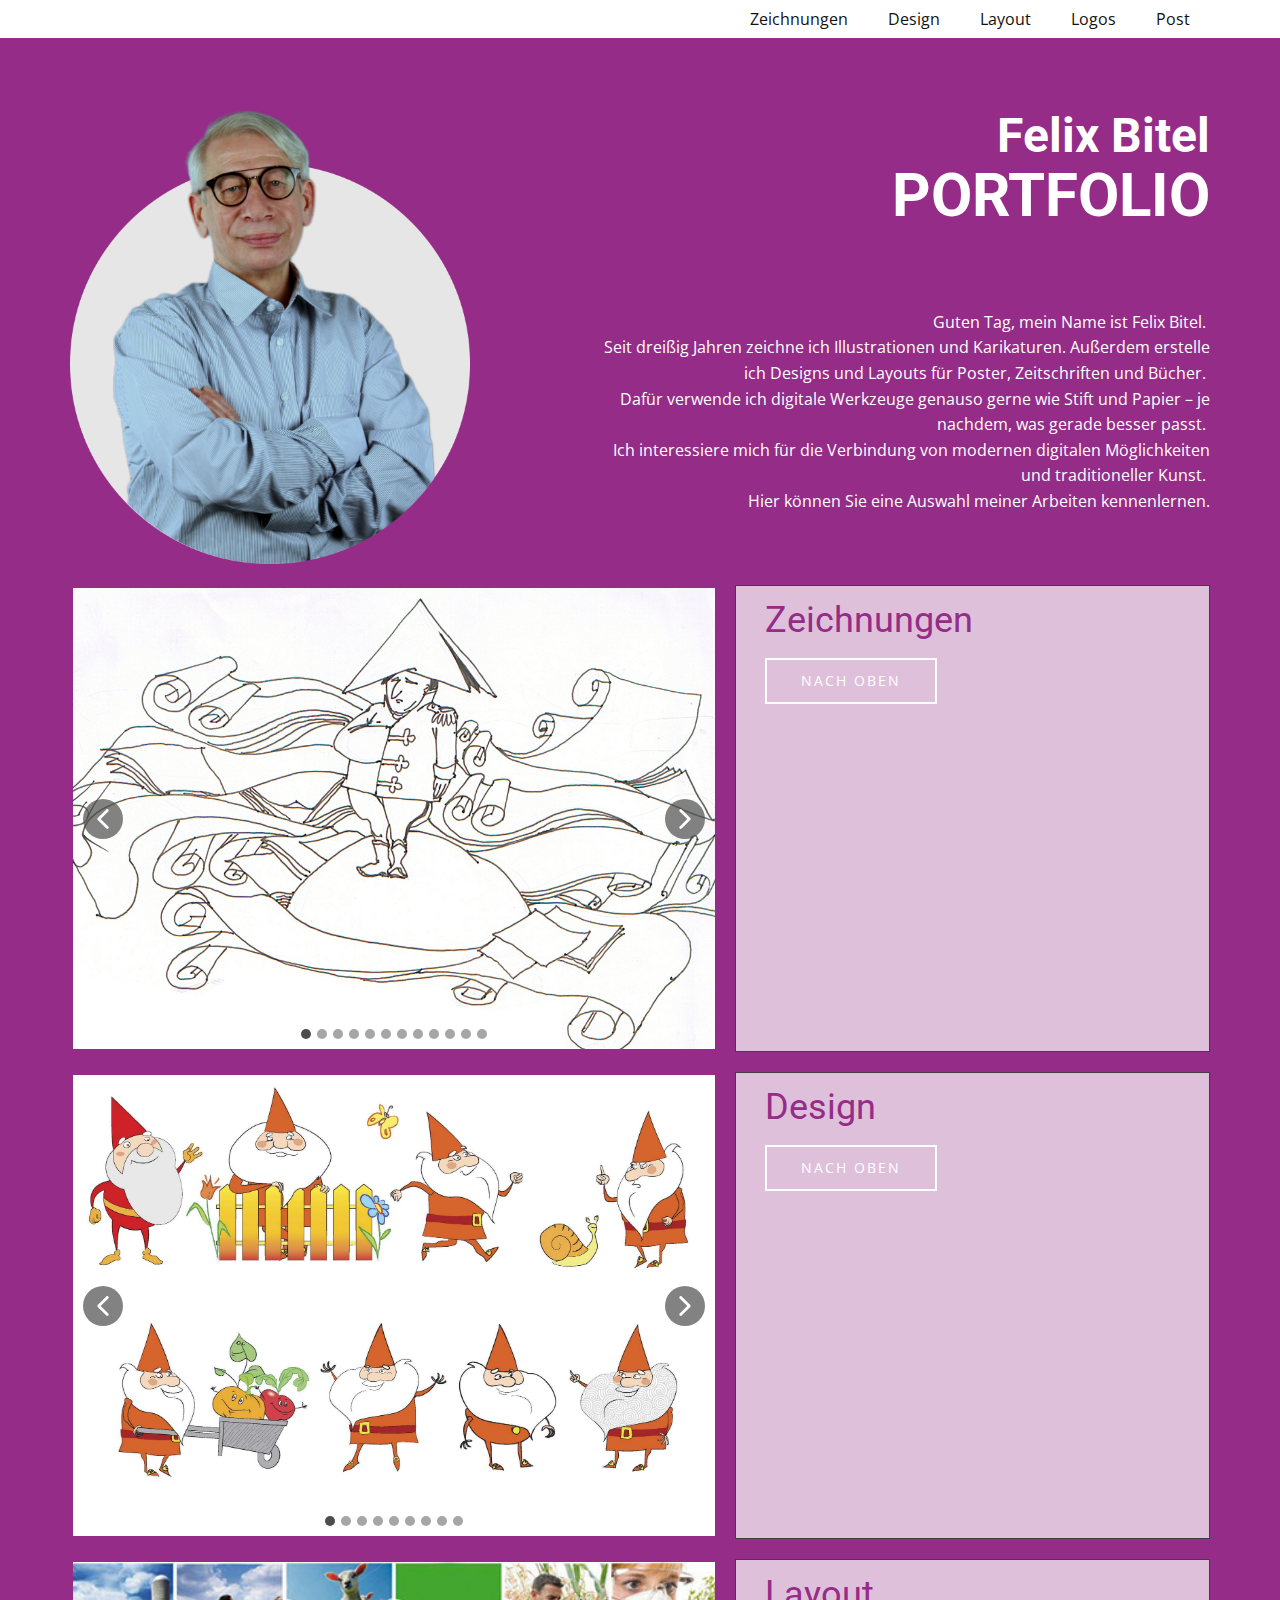
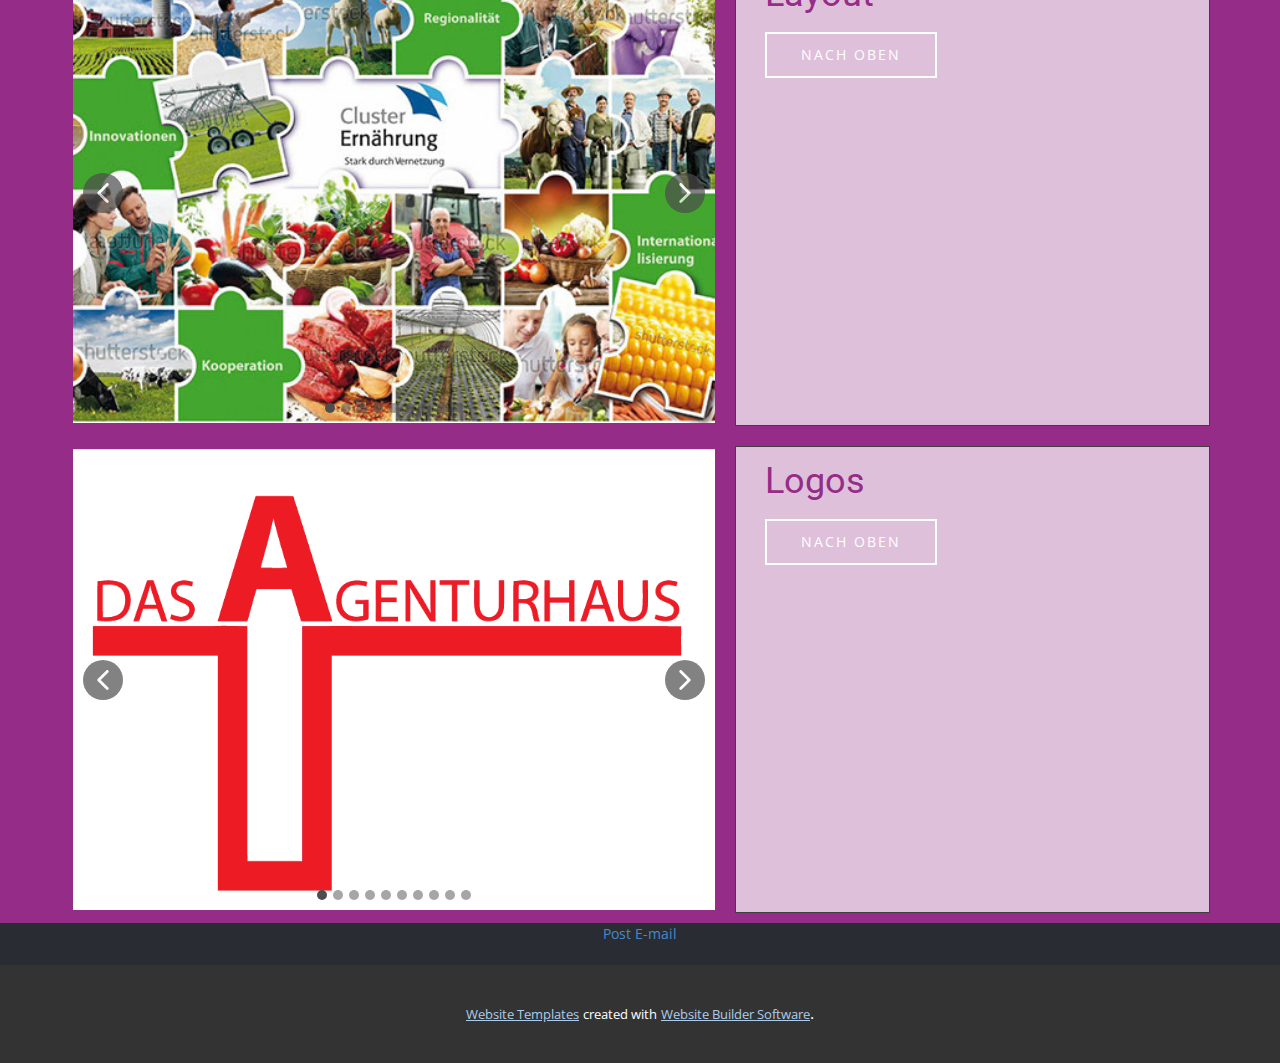
==== commit a4f1d9cb: "Update Master.html" ====
--- a/Master.html
+++ b/Master.html
@@ -81,7 +81,7 @@
      Außerdem erstelle ich Designs und Layouts für Poster, Zeitschriften und Bücher.&nbsp;<br>Dafür verwende ich digitale Werkzeuge 
 genauso gerne wie Stift und Papier – je nachdem, was gerade besser 
 passt.&nbsp;<br>Ich interessiere mich für die Verbindung von modernen&nbsp;digitalen 
-Möglichkeiten und traditioneller Kunst.&nbsp;<br>Auf den folgenden Seiten können 
+Möglichkeiten und traditioneller Kunst.&nbsp;<br>Hier können 
 Sie eine Auswahl meiner Arbeiten kennenlernen.
                   </p>
                 </div>
@@ -836,4 +836,4 @@
       </a>. 
     </section>
   
-</body></html>+</body></html>
